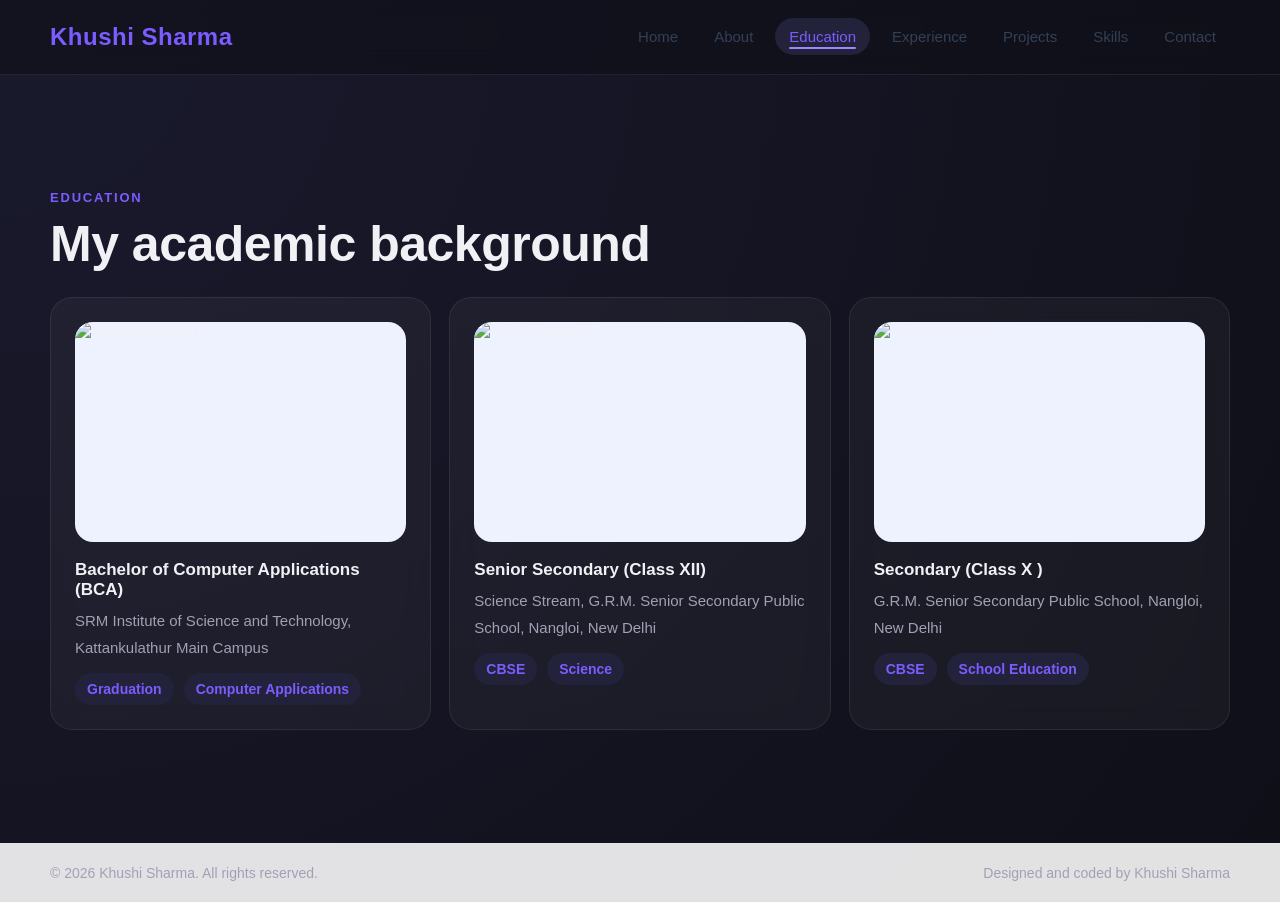
==== education.html @ 8ddf5559 "Add files via upload" ====
<!DOCTYPE html>
<html lang="en">
<head>
    <meta charset="UTF-8">
    <meta name="viewport" content="width=device-width, initial-scale=1.0">
    <title>Education | Khushi Sharma</title>
    <link rel="stylesheet" href="portfolio.css">
</head>
<body class="full-screen-page">
    <div class="page-shell">
        <header class="site-header">
            <div class="container navbar">
                <a class="brand" href="Index.html">Khushi Sharma</a> 
                <button class="menu-btn" aria-label="Open menu">☰</button>
                <ul class="nav-links">
                    <li><a href="index.html">Home</a></li>
                    <li><a href="about.html">About</a></li>
                    <li><a class="active" href="education.html">Education</a></li>
                    <li><a href="experience.html">Experience</a></li>
                    <li><a href="projects.html">Projects</a></li>
                    <li><a href="skills.html">Skills</a></li>
                    <li><a href="contact.html">Contact</a></li>
                </ul>
            </div>
        </header>
        <main>
            <div class="container">
                <div class="page-intro">
                    <span class="eyebrow">Education</span>
                    <h1 class="page-title ">My academic background</h1>
                </div>
                <div class="edu-grid">
                    <article class="edu-card reveal">
                        <div class="slider" id="slider1">
                            <img src="Images/SRM.png" alt="SRM campus 1" class="active">
                            <img src="Images/SRM2.png" alt="SRM campus 2">
                            <img src="Images/SRM3.png" alt="SRM campus 3">
                            <img src="Images/SRM4.png" alt="SRM campus 4">
                            <img src="Images/SRM5.png" alt="SRM campus 5">
                        </div>
                        <h3>Bachelor of Computer Applications (BCA)</h3>
                        <p class="section-text">SRM Institute of Science and Technology, Kattankulathur Main Campus</p>
                        <div class="edu-meta">
                            <span class="tag">Graduation</span>
                            <span class="tag">Computer Applications</span>
                        </div>
                    </article>
                    
                    <article class="edu-card reveal">
                        <div class="slider" id="slider2">
                            <img src="Images/GRM.png" alt="GRM school 1" class="active">
                            <img src="Images/GRM2.png" alt="GRM school 2">
                            <img src="Images/GRM3.png" alt="GRM school 3">
                        </div>
                        <h3>Senior Secondary (Class XII)</h3>
                        <p class="section-text">Science Stream, G.R.M. Senior Secondary Public School, Nangloi, New Delhi</p>
                        <div class="edu-meta">
                            <span class="tag">CBSE</span>
                            <span class="tag">Science</span>
                        </div>
                    </article>
                    
                    <article class="edu-card reveal">
                        <div class="slider" id="slider3">
                            <img src="Images/GRM.png" alt="GRM school 1" class="active">
                            <img src="Images/GRM2.png" alt="GRM school 2">
                            <img src="Images/GRM3.png" alt="GRM school 3">
                        </div>
                        <h3>Secondary (Class X  )</h3>
                        <p class="section-text">G.R.M. Senior Secondary Public School, Nangloi, New Delhi</p>
                        <div class="edu-meta">
                            <span class="tag">CBSE</span>
                            <span class="tag">School Education</span>
                        </div>
                    </article>
                </div>
            </div>
        </main>
        <footer class="site-footer">
            <div class="container footer-inner">
                <p class="footer-text">© 2026 Khushi Sharma. All rights reserved.</p>
                <p class="footer-text">Designed and coded by Khushi Sharma</p>
            </div>
        </footer>
    </div>
    <script src="portfolio.js"></script>
</body>
</html>
---- portfolio.css ----
:root {
  --bg: #0f0f18;
  --surface: #1a1a2e;
  --surface-2: #22223b;

  --text: #f1f1f5;
  --muted: #a1a1b5;

  --primary: #9b87ff;
  --primary-dark: #7c5cff;

  --border: rgba(255, 255, 255, 0.08);
  --shadow: 0 15px 35px rgba(0, 0, 0, 0.6);

  --radius: 22px;
  --max: 1180px;
  --header-h: 74px;
  --footer-h: 58px;
}

* {
  margin: 0;
  padding: 0;
  box-sizing: border-box;
}

html {
  scroll-behavior: smooth;
}

body {
  font-family: Arial, sans-serif;
  background: radial-gradient(circle at top left, #1a1a2e, #0f0f18);
  color: var(--text);
  min-height: 100vh;
}

a {
  color: inherit;
  text-decoration: none;
}

img {
  max-width: 100%;
  display: block;
}

.page-shell {
  min-height: 100vh;
  display: flex;
  flex-direction: column;
}

.container {
  width: min(var(--max), calc(100% - 40px));
  margin: 0 auto;
}

.site-header {
  background: rgba(15,15,24,0.6);
  backdrop-filter: blur(14px);
  border-bottom: 1px solid var(--border);
  position: sticky;
  top: 0;
  z-index: 50;
}

.navbar {
  min-height: var(--header-h);
  display: flex;
  align-items: center;
  justify-content: space-between;
  gap: 20px;
}

.brand {
  font-size: 24px;
  font-weight: 700;
  letter-spacing: 0.5px;
  color: var(--primary-dark);
}

.nav-links {
  list-style: none;
  display: flex;
  align-items: center;
  gap: 8px;
}

.nav-links a {
  padding: 10px 14px;
  border-radius: 999px;
  color: #344054;
  font-size: 15px;
  transition: 0.25s ease;
}

.nav-links a:hover,
.nav-links a.active {
  background: var(--surface-2);
  color: var(--primary-dark);
}

.menu-btn {
  display: none;
  border: 0;
  background: var(--surface-2);
  color: var(--primary-dark);
  font-size: 22px;
  padding: 8px 12px;
  border-radius: 12px;
  cursor: pointer;
}

main {
  flex: 1;
  padding: 18px 0 18px;
  display: flex;
  align-items: center;
}

.card {
  background: var(--surface);
  border: 1px solid var(--border);
  border-radius: var(--radius);
  box-shadow: var(--shadow);
}

.hero {
  display: grid;
  grid-template-columns: 1.15fr 0.85fr;
  gap: 24px;
  align-items: stretch;
}

.hero-copy,
.hero-panel,
.section-card,
.edu-card,
.project-card,
.skill-card,
.contact-card,
.timeline-card {
  padding: 24px;
}

.eyebrow {
  display: inline-block;
  font-size: 13px;
  font-weight: 700;
  letter-spacing: 1.8px;
  color: var(--primary-dark);
  text-transform: uppercase;
  margin-bottom: 12px;
}

.hero h1,
.page-title {
  font-size: clamp(32px, 4vw, 50px);
  line-height: 1.08;
  margin-bottom: 10px;
}

.hero h2 {
  font-size: clamp(20px, 2vw, 26px);
  font-weight: 400;
  color: var(--muted);
  margin-bottom: 14px;
}

.lead,
.section-text,
.list-text,
.timeline-text,
.contact-value {
  color: #c9c9d6;
  line-height: 1.65;
  font-size: 15px;
}

.button-row {
  display: flex;
  flex-wrap: wrap;
  gap: 14px;
  margin-top: 22px;
}

.btn {
  display: inline-flex;
  align-items: center;
  justify-content: center;
  padding: 13px 20px;
  border-radius: 14px;
  font-weight: 700;
  border: 1px solid transparent;
  transition: 0.25s ease;
}

.btn-primary {
  background: var(--primary);
  color: #fff;
}

.btn-primary:hover {
  background: var(--primary-dark);
}

.btn-secondary {
  background: #fff;
  color: var(--primary-dark);
  border-color: var(--border);
}

.btn-secondary:hover {
  background: var(--surface-2);
}

.hero-panel {
  display: flex;
  align-items: center;
  justify-content: center;
  min-height: 100%;
}

.photo-placeholder {
  width: min(320px, 78%);
  aspect-ratio: 1 / 1;
  border: 3px dashed #d7dbef;
  border-radius: 50%;
  background: linear-gradient(180deg, #fafbff 0%, #eef2ff 100%);
  display: flex;
  align-items: center;
  justify-content: center;
  color: var(--muted);
  font-size: 20px;
  font-weight: 700;
  text-align: center;
  padding: 18px;
  overflow: hidden;
  box-shadow: 0 0 0 3px rgba(155,135,255,0.3),
              0 20px 50px rgba(0,0,0,0.7);
}

.hero-photo {
  width: 100%;
  height: 100%;
  object-fit: cover;
  object-position: center 20%;
  border-radius: 50%;
}

.page-intro {
  margin-bottom: 18px;
}

.page-title {
  margin-bottom: 8px;
}

.page-intro {
  margin-bottom: 26px;
}

.page-title {
  margin-bottom: 8px;
  letter-spacing: -0.5px;
}

.section-heading,
.edu-card h3,
.project-card h3,
.skill-card h3,
.timeline-card h3,
.contact-card h3 {
  font-size: 18px;
  margin-bottom: 10px;
}

.section-text,
.timeline-text,
.contact-value,
.lead {
  color: var(--muted);
  line-height: 1.75;
  font-size: 15px;
}

.quick-grid,
.stats-grid,
.skills-grid,
.projects-grid,
.contact-grid,
.edu-grid,
.about-grid,
.experience-grid {
  display: grid;
  gap: 18px;
}

.skills-grid,
.projects-grid,
.contact-grid,
.edu-grid,
.about-grid,
.experience-grid {
  grid-template-columns: repeat(3, minmax(0, 1fr));
}

.quick-item h3,
.section-heading,
.edu-card h3,
.project-card h3,
.skill-card h3,
.timeline-card h3,
.contact-card h3 {
  font-size: 17px;
  margin-bottom: 8px;
}

.card,
.section-card,
.edu-card,
.project-card,
.skill-card,
.contact-card,
.timeline-card {
  background: rgba(255, 255, 255, 0.04);
  backdrop-filter: blur(12px);
  border: 1px solid var(--border);
  border-radius: 22px;
}

.card {
  background: rgba(255,255,255,0.03);
  border: 1px solid rgba(255,255,255,0.08);
}

.project-links {
  display: flex;
  gap: 12px;
  margin-top: 16px;
  flex-wrap: wrap;
}

.education-thumb {
  width: 100%;
  height: 140px;
  object-fit: cover;
  border-radius: 16px;
  margin-bottom: 14px;
  background: #eef2ff;
}

.edu-meta,
.project-meta {
  margin-top: 12px;
  display: flex;
  flex-wrap: wrap;
  gap: 10px;
}

.tag {
  padding: 8px 12px;
  border-radius: 999px;
  background: var(--surface-2);
  color: var(--primary-dark);
  font-size: 14px;
  font-weight: 700;
}

.bullets {
  padding-left: 18px;
  margin-top: 10px;
}

.bullets li {
  color: var(--muted);
  margin-bottom: 8px;
  line-height: 1.55;
}

.skill-card ul {
  list-style: none;
  margin-top: 10px;
}

.skill-card li {
  color: var(--muted);
  padding: 8px 0;
  border-bottom: 1px dashed #e4e7ec;
}

.skill-card li:last-child {
  border-bottom: 0;
}

.site-footer {
  border-top: 1px solid var(--border);
  background: rgba(255, 255, 255, 0.88);
}

.footer-inner {
  min-height: var(--footer-h);
  display: flex;
  align-items: center;
  justify-content: space-between;
  gap: 14px;
}

.footer-text {
  color: var(--muted);
  font-size: 14px;
  margin: 0;
}

@media (min-width: 981px) {
  body {
    overflow: hidden;
  }

  .full-screen-page main {
    min-height: calc(100vh - var(--header-h) - var(--footer-h));
  }
}

@media (max-width: 980px) {
  body {
    overflow-y: auto;
  }

  main {
    align-items: flex-start;
    padding: 24px 0 28px;
  }

  .hero,
  .skills-grid,
  .projects-grid,
  .contact-grid,
  .edu-grid,
  .about-grid,
  .experience-grid {
    grid-template-columns: 1fr;
  }

  .hero-panel {
    order: 1;
  }

  .hero-copy {
    order: 2;
  }

  .photo-placeholder {
    width: min(280px, 72vw);
  }
}

@media (max-width: 760px) {
  .navbar {
    min-height: var(--header-h);
    position: relative;
  }

  :root {
    --header-h: 60px;
    --footer-h: 44px;
  }

  .site-header {
    padding: 2px 0;
  }

  .site-footer {
    padding: 2px 0;
  }

  .menu-btn {
    display: inline-flex;
    padding: 6px 10px;
    font-size: 18px;
    border-radius: 10px;
  }

  .nav-links {
    display: none;
    position: absolute;
    top: calc(100% + 10px);
    left: 0;
    right: 0;
    flex-direction: column;
    align-items: stretch;
    background: #fff;
    border: 1px solid var(--border);
    border-radius: 18px;
    box-shadow: var(--shadow);
    padding: 12px;
  }

  .nav-links.open {
    display: flex;
  }

  .nav-links a {
    display: block;
    width: 100%;
  }

  .hero-copy,
  .hero-panel,
  .section-card,
  .edu-card,
  .project-card,
  .skill-card,
  .contact-card,
  .timeline-card {
    padding: 20px;
  }

  .brand {
    font-size: 20px;
  }

  .footer-inner {
    min-height: var(--footer-h);
    padding: 6px 0;
    flex-direction: column;
    align-items: flex-start;
  }

  .footer-text {
    font-size: 13px;
  }
    .hero h1,
  .page-title {
    font-size: 28px;
    line-height: 1.15;
  }

  .lead {
    font-size: 15px;
    line-height: 1.7;
  }

  .highlight-pill {
    font-size: 13px;
    padding: 9px 12px;
  }

  .button-row {
    gap: 12px;
  }

  .btn {
    padding: 12px 18px;
    font-size: 15px;
  }
}

.slider {
  position: relative;
  width: 100%;
  height: 220px;
  overflow: hidden;
  border-radius: 18px;
  margin-bottom: 18px;
  background: #eef2ff;
}

.slider img {
  position: absolute;
  inset: 0;
  width: 100%;
  height: 100%;
  object-fit: cover;
  opacity: 0;
  transform: scale(1.05);
  transition: opacity 0.7s ease-in-out, transform 0.7s ease-in-out;
}

.slider img.active {
  opacity: 1;
  transform: scale(1);
}

.section-card,
.edu-card,
.project-card,
.skill-card,
.timeline-card,
.contact-card,
.hero-copy,
.hero-panel {
  transition: transform 0.3s ease, box-shadow 0.3s ease;
}

.section-card:hover,
.edu-card:hover,
.project-card:hover,
.skill-card:hover,
.timeline-card:hover,
.contact-card:hover {
  transform: translateY(-8px) scale(1.01);
  box-shadow: 0 25px 50px rgba(0, 0, 0, 0.7);
}

.btn {
  display: inline-flex;
  align-items: center;
  justify-content: center;
  padding: 13px 20px;
  border-radius: 14px;
  font-weight: 700;
  border: 1px solid transparent;
  transition: transform 0.3s ease, box-shadow 0.3s ease, background 0.3s ease;
}

.btn-primary {
  background: linear-gradient(135deg, #9b87ff, #7c5cff);
  color: #fff;
  box-shadow: 0 10px 25px rgba(155, 135, 255, 0.35);
}

.btn:hover {
  transform: translateY(-3px);
  box-shadow: 0 12px 22px rgba(109, 74, 255, 0.18);
}

.hero-panel {
  display: flex;
  align-items: center;
  justify-content: center;
  min-height: 100%;
  animation: heroFadeIn 1s ease both;
}

.photo-placeholder {
  width: min(320px, 78%);
  aspect-ratio: 1 / 1;
  border-radius: 50%;
  overflow: hidden;
  display: flex;
  align-items: center;
  justify-content: center;
  background: #fff;
  box-shadow: 0 14px 30px rgba(109, 74, 255, 0.12);
  border: none;
  padding: 0;
}

.hero-photo {
  width: 100%;
  height: 100%;
  object-fit: cover;
  object-position: center 15%;
  border-radius: 50%;
  transition: transform 0.35s ease;
  animation: softFloat 5s ease-in-out infinite;
}

.photo-placeholder:hover .hero-photo {
  transform: scale(1.05);
}


@keyframes heroFadeIn {
  from {
    opacity: 0;
    transform: translateY(24px);
  }
  to {
    opacity: 1;
    transform: translateY(0);
  }
}

@keyframes softFloat {
  0% { transform: translateY(0); }
  50% { transform: translateY(-8px); }
  100% { transform: translateY(0); }
}

.nav-links a {
  position: relative;
  padding: 10px 14px;
  border-radius: 999px;
  color: #344054;
  font-size: 15px;
  transition: 0.25s ease;
}

.nav-links a::after {
  content: "";
  position: absolute;
  left: 14px;
  bottom: 6px;
  width: 0;
  height: 2px;
  background: var(--primary);
  border-radius: 999px;
  transition: width 0.3s ease;
}

.nav-links a:hover::after,
.nav-links a.active::after {
  width: calc(100% - 28px);
}

.hero-panel img {
  transition: transform 0.3s ease, box-shadow 0.3s ease;
}

.hero-panel img:hover {
  transform: scale(1.05);
  box-shadow: 0 20px 40px rgba(109, 74, 255, 0.25);
}

.hero-highlights {
  display: flex;
  flex-wrap: wrap;
  gap: 10px;
  margin-top: 18px;
}

.highlight-pill {
  padding: 10px 14px;
  border-radius: 999px;
  background: var(--surface-2);
  color: var(--primary-dark);
  font-size: 14px;
  font-weight: 700;
}

.reveal {
  opacity: 0;
  transform: translateY(30px);
}

.reveal.show {
  opacity: 1;
  transform: translateY(0);
}

/* stagger effect */
.reveal.show {
  transition: opacity 0.6s ease, transform 0.6s ease;
}

.hero-copy {
  display: flex;
  flex-direction: column;
  justify-content: center;
}

.lead {
  max-width: 58ch;
}

.hero-highlights {
  margin-top: 16px;
  margin-bottom: 2px;
}
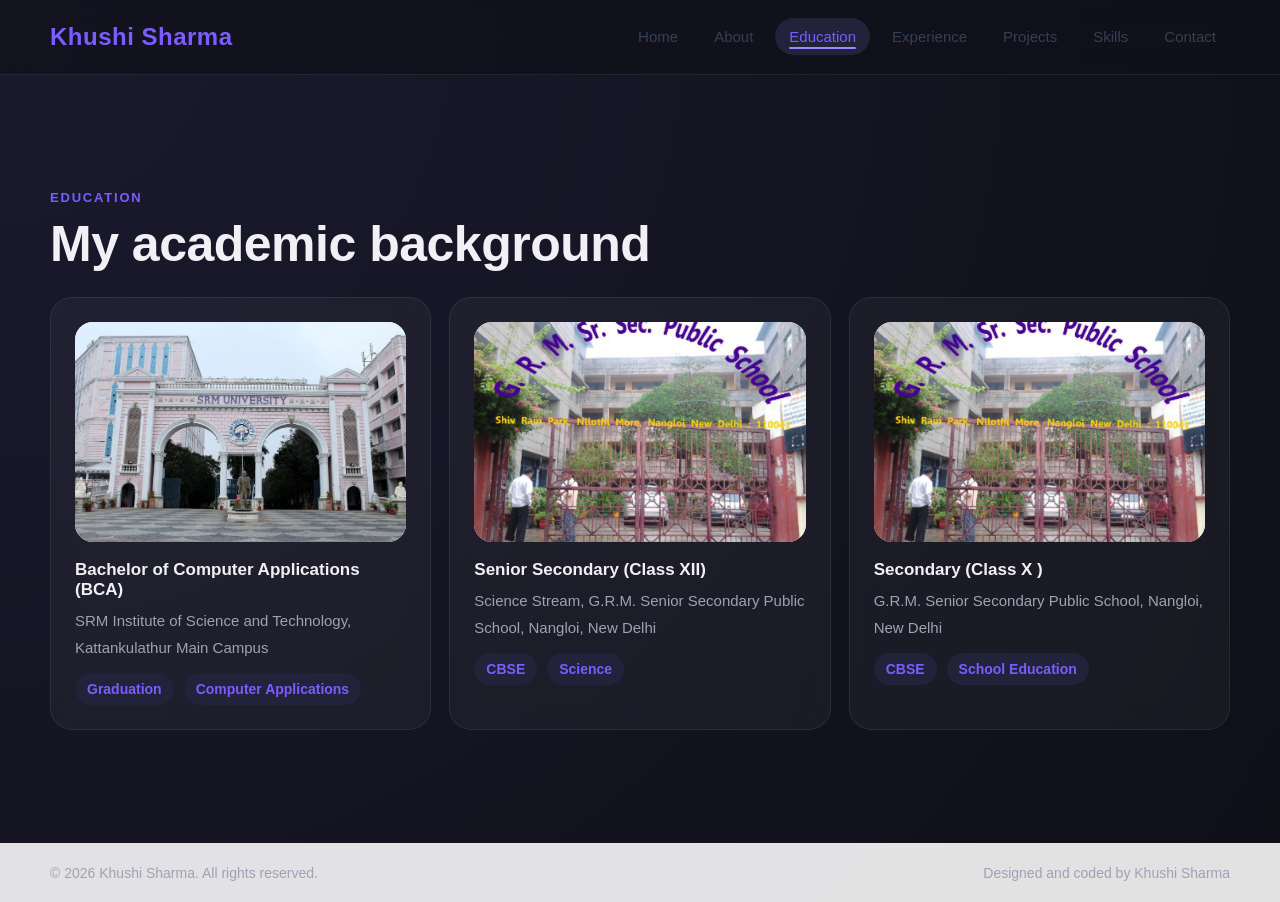
==== commit 97ed3876: "Update education.html" ====
--- a/education.html
+++ b/education.html
@@ -32,11 +32,11 @@
                 <div class="edu-grid">
                     <article class="edu-card reveal">
                         <div class="slider" id="slider1">
-                            <img src="Images/SRM.png" alt="SRM campus 1" class="active">
-                            <img src="Images/SRM2.png" alt="SRM campus 2">
-                            <img src="Images/SRM3.png" alt="SRM campus 3">
-                            <img src="Images/SRM4.png" alt="SRM campus 4">
-                            <img src="Images/SRM5.png" alt="SRM campus 5">
+                            <img src="SRM.png" alt="SRM campus 1" class="active">
+                            <img src="SRM2.png" alt="SRM campus 2">
+                            <img src="SRM3.png" alt="SRM campus 3">
+                            <img src="SRM4.png" alt="SRM campus 4">
+                            <img src="SRM5.png" alt="SRM campus 5">
                         </div>
                         <h3>Bachelor of Computer Applications (BCA)</h3>
                         <p class="section-text">SRM Institute of Science and Technology, Kattankulathur Main Campus</p>
@@ -48,9 +48,9 @@
                     
                     <article class="edu-card reveal">
                         <div class="slider" id="slider2">
-                            <img src="Images/GRM.png" alt="GRM school 1" class="active">
-                            <img src="Images/GRM2.png" alt="GRM school 2">
-                            <img src="Images/GRM3.png" alt="GRM school 3">
+                            <img src="GRM.png" alt="GRM school 1" class="active">
+                            <img src="GRM2.png" alt="GRM school 2">
+                            <img src="GRM3.png" alt="GRM school 3">
                         </div>
                         <h3>Senior Secondary (Class XII)</h3>
                         <p class="section-text">Science Stream, G.R.M. Senior Secondary Public School, Nangloi, New Delhi</p>
@@ -62,9 +62,9 @@
                     
                     <article class="edu-card reveal">
                         <div class="slider" id="slider3">
-                            <img src="Images/GRM.png" alt="GRM school 1" class="active">
-                            <img src="Images/GRM2.png" alt="GRM school 2">
-                            <img src="Images/GRM3.png" alt="GRM school 3">
+                            <img src="GRM.png" alt="GRM school 1" class="active">
+                            <img src="GRM2.png" alt="GRM school 2">
+                            <img src="GRM3.png" alt="GRM school 3">
                         </div>
                         <h3>Secondary (Class X  )</h3>
                         <p class="section-text">G.R.M. Senior Secondary Public School, Nangloi, New Delhi</p>
@@ -85,4 +85,4 @@
     </div>
     <script src="portfolio.js"></script>
 </body>
-</html>+</html>
